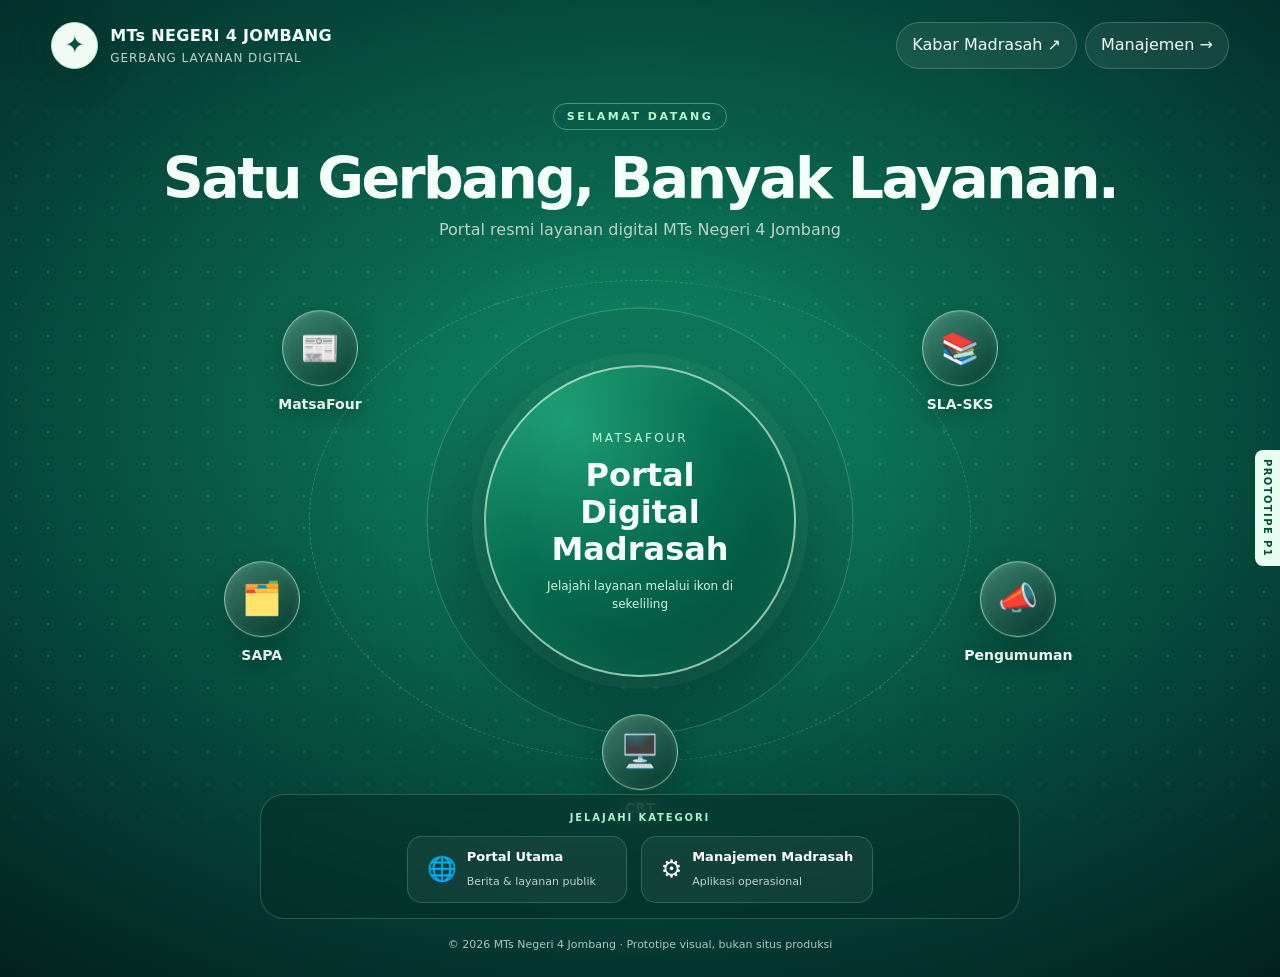
==== prototypes/p1/index.html @ c4fa2efd "feat(p1): add responsive interactive portal visual prototype" ====
<!doctype html>
<html lang="id">
<head>
  <meta charset="utf-8">
  <meta name="viewport" content="width=device-width,initial-scale=1">
  <meta name="theme-color" content="#064e3b">
  <meta name="description" content="Prototipe visual Portal Digital Terpadu MTsN 4 Jombang.">
  <title>Portal Digital MTsN 4 Jombang — Prototipe P1</title>
  <style>
    :root{color-scheme:dark;--deep:#042f27;--green:#075d48;--emerald:#10b981;--mint:#a7f3d0;--text:#f4fff9;--muted:#bdd4cc;--line:rgba(255,255,255,.18);--glass:rgba(5,47,39,.54)}
    *{box-sizing:border-box}
    html{scroll-behavior:smooth}
    body{margin:0;min-height:100svh;font:500 16px/1.55 system-ui,-apple-system,"Segoe UI",sans-serif;color:var(--text);background:radial-gradient(ellipse 85% 75% at 50% 42%,#128563 0%,#0a634c 33%,#043d34 68%,#031e1c 100%);overflow-x:hidden}
    body:before{content:"";position:fixed;inset:0;pointer-events:none;opacity:.19;background-image:radial-gradient(#d0f8e2 1px,transparent 1px);background-size:32px 32px;mask-image:linear-gradient(180deg,transparent,#000 30%,#000 75%,transparent)}
    a{color:inherit;text-decoration:none}button{font:inherit}
    .shell{position:relative;max-width:1280px;min-height:100svh;margin:auto;padding:22px clamp(18px,4vw,60px) 24px;display:flex;flex-direction:column}
    .header{display:flex;gap:18px;align-items:center;justify-content:space-between}
    .brand{display:flex;align-items:center;gap:12px;min-width:0}
    .emblem{width:47px;height:47px;display:grid;place-items:center;border:1px solid #b6e6cd;border-radius:50%;background:#effbf3;color:#08533f;font-size:24px;box-shadow:0 8px 35px #001e1940}
    .brand b{font-weight:800;letter-spacing:.02em}.brand small{display:block;font-size:12px;color:var(--muted);font-weight:500;letter-spacing:.08em;text-transform:uppercase}
    .top-links{display:flex;align-items:center;gap:8px}
    .top-links button,.top-links a,.back{border:1px solid var(--line);background:rgba(255,255,255,.07);border-radius:999px;padding:10px 15px;color:var(--text);cursor:pointer}
    .top-links button:hover,.top-links a:hover,.back:hover{background:rgba(255,255,255,.17)}
    .intro{text-align:center;padding-top:34px}
    .eyebrow{display:inline-block;color:#baf8d7;border:1px solid #7ffac46b;border-radius:999px;padding:4px 13px;font-size:11px;letter-spacing:.23em;text-transform:uppercase;font-weight:800}
    h1{font-size:clamp(29px,4.5vw,57px);line-height:1.09;letter-spacing:-.045em;margin:17px 0 9px}
    .intro p{color:var(--muted);font-size:clamp(13px,1.5vw,16px);margin:0}
    .view[hidden]{display:none!important}
    .stage{position:relative;width:min(100%,970px);height:clamp(430px,49vw,545px);margin:6px auto 0;isolation:isolate}
    .stage:before,.stage:after{content:"";position:absolute;left:50%;top:50%;transform:translate(-50%,-50%);border-radius:50%;pointer-events:none}
    .stage:before{width:min(85vw,660px);height:min(85vw,480px);border:1px dashed rgba(208,255,228,.22)}
    .stage:after{width:min(58vw,425px);height:min(58vw,425px);border:1px solid rgba(216,255,231,.24);box-shadow:0 0 130px 30px rgba(28,211,144,.11)}
    .hub{position:absolute;z-index:2;left:50%;top:50%;transform:translate(-50%,-50%);width:clamp(210px,28vw,312px);aspect-ratio:1;border-radius:50%;display:flex;flex-direction:column;align-items:center;justify-content:center;text-align:center;background:radial-gradient(circle at 27% 18%,#1d9d74 0%,#06694e 48%,#024536 95%);border:2px solid rgba(212,255,230,.65);box-shadow:0 0 0 12px rgba(182,255,219,.05),0 30px 100px #001f1e8a,inset 0 0 48px #49f4aa26}
    .hub .tiny{font-size:12px;letter-spacing:.2em;text-transform:uppercase;color:#c1f9db}.hub strong{max-width:220px;font-size:clamp(22px,2.5vw,33px);line-height:1.16;margin:9px 0}.hub small{font-size:12px;color:#cff7e3;max-width:205px}
    .node{position:absolute;z-index:3;display:flex;flex-direction:column;align-items:center;justify-content:center;gap:8px;min-width:112px;transform:translate(-50%,-50%);text-align:center;border-radius:24px;padding:8px 12px;transition:transform .2s,filter .2s}
    .node .bubble{display:grid;place-items:center;width:76px;height:76px;border-radius:50%;border:1px solid rgba(205,255,224,.67);background:linear-gradient(145deg,rgba(244,255,245,.23),rgba(3,47,37,.72));box-shadow:0 12px 30px #001c164a,inset 0 1px 8px #eaffef21;backdrop-filter:blur(12px);font-size:32px}
    .node .name{font-weight:800;font-size:14px;text-shadow:0 2px 16px #002e2580}
    .node:hover,.node:focus-visible{transform:translate(-50%,-55%) scale(1.08);filter:drop-shadow(0 0 20px #7cfabb87);outline:none}
    .node:focus-visible .bubble{outline:3px solid #d4ffe7;outline-offset:4px}
    .node .tip{position:absolute;top:100%;color:var(--deep);font-size:12px;font-weight:600;background:#e5fff0;padding:6px 10px;border-radius:8px;white-space:nowrap;opacity:0;pointer-events:none;transition:opacity .2s}
    .node:hover .tip,.node:focus-visible .tip{opacity:1}
    .p1{left:17%;top:21%}.p2{left:83%;top:21%}.p3{left:11%;top:67%}.p4{left:89%;top:67%}
    .p5{left:50%;top:95%}
    .management .p1{left:19%;top:16%}.management .p2{left:81%;top:16%}.management .p3{left:8%;top:51%}.management .p4{left:92%;top:51%}.management .p5{left:27%;top:89%}.management .p6{left:73%;top:89%}
    .management .node .bubble{width:69px;height:69px;font-size:29px}
    .section-nav{margin:auto auto 0;border:1px solid var(--line);border-radius:24px;padding:15px 18px;background:var(--glass);backdrop-filter:blur(14px);width:min(100%,760px)}
    .nav-caption{display:block;font-size:10px;font-weight:800;color:var(--mint);letter-spacing:.19em;text-align:center;text-transform:uppercase;margin-bottom:11px}
    .nav-actions{display:flex;align-items:center;justify-content:center;gap:14px;flex-wrap:wrap}
    .nav-card{display:flex;gap:10px;align-items:center;text-align:left;border:1px solid #a5ecca36;border-radius:15px;padding:10px 19px;background:#ffffff0e;color:#fff;cursor:pointer;min-width:220px}
    .nav-card:hover,.nav-card:focus-visible{background:#b4ffda2c;outline:2px solid #a7f3d0;outline-offset:2px}
    .nav-card .nav-ico{font-size:24px}.nav-card b{font-size:13px;display:block}.nav-card small{font-size:11px;color:var(--muted)}
    .footer{text-align:center;font-size:11px;color:#a7cabe;padding-top:17px}
    .prototype{position:fixed;z-index:10;top:50%;right:0;writing-mode:vertical-rl;background:#e6fff0;color:#064e3b;padding:9px 5px;border-radius:8px 0 0 8px;font-size:10px;font-weight:900;letter-spacing:.14em}
    @media(max-width:730px){
      .shell{padding:17px 15px 20px}
      .brand b{font-size:13px}.brand small{font-size:9px}.emblem{width:39px;height:39px;font-size:20px}
      .top-links a{display:none}.top-links button{padding:8px 12px;font-size:12px}
      .intro{padding-top:29px}.intro h1{font-size:32px}
      .stage,.management .stage{height:auto;min-height:0;display:grid;grid-template-columns:repeat(2,minmax(0,1fr));gap:14px;margin:30px auto 28px;padding:0 6px}
      .stage:before,.stage:after{display:none}
      .hub{position:relative;grid-column:1/-1;left:auto;top:auto;transform:none;margin:0 auto 11px;width:204px;height:204px}
      .hub strong{font-size:23px}
      .node,.management .node{position:relative;left:auto!important;top:auto!important;transform:none!important;min-width:0;width:100%;padding:14px 5px;border:1px solid var(--line);background:#ffffff12;border-radius:19px;gap:6px}
      .node:hover,.node:focus-visible{filter:drop-shadow(0 0 10px #7cfabb87)}
      .node .bubble,.management .node .bubble{width:63px;height:63px;font-size:26px}
      .node .name{font-size:13px}.node .tip{display:none}
      .section-nav{margin-top:auto}
      .nav-actions{gap:10px}.nav-card{min-width:0;width:100%;justify-content:center}
      .prototype{font-size:8px}
    }
    @media(prefers-reduced-motion:reduce){html{scroll-behavior:auto}*,*:before,*:after{transition:none!important;animation:none!important}}
  </style>
</head>
<body>
  <span class="prototype" aria-label="Prototipe desain">PROTOTIPE P1</span>
  <div class="shell">
    <header class="header">
      <div class="brand">
        <div class="emblem" aria-hidden="true">✦</div>
        <div><b>MTs NEGERI 4 JOMBANG</b><small>Gerbang Layanan Digital</small></div>
      </div>
      <div class="top-links">
        <a href="https://matsafour.mtsn4jombang.sch.id/" target="_blank" rel="noopener noreferrer">Kabar Madrasah ↗</a>
        <button type="button" id="view-switch" aria-label="Ganti tampilan portal">Manajemen →</button>
      </div>
    </header>

    <main>
      <section class="view public" id="public-view" aria-labelledby="public-title">
        <div class="intro"><span class="eyebrow">Selamat datang</span><h1 id="public-title">Satu Gerbang, Banyak Layanan.</h1><p>Portal resmi layanan digital MTs Negeri 4 Jombang</p></div>
        <div class="stage">
          <div class="hub"><span class="tiny">MatsaFour</span><strong>Portal Digital Madrasah</strong><small>Jelajahi layanan melalui ikon di sekeliling</small></div>
          <a class="node p1" href="https://matsafour.mtsn4jombang.sch.id/" target="_blank" rel="noopener noreferrer"><span class="bubble" aria-hidden="true">📰</span><span class="name">MatsaFour</span><span class="tip">Berita &amp; kabar madrasah</span></a>
          <a class="node p2" href="https://sla-sks.mtsn4jombang.sch.id/" target="_blank" rel="noopener noreferrer"><span class="bubble" aria-hidden="true">📚</span><span class="name">SLA-SKS</span><span class="tip">Pembelajaran mandiri</span></a>
          <a class="node p3" href="https://sapa.mtsn4jombang.sch.id/" target="_blank" rel="noopener noreferrer"><span class="bubble" aria-hidden="true">🗂️</span><span class="name">SAPA</span><span class="tip">Layanan PTSP</span></a>
          <a class="node p4" href="https://pengumuman.mtsn4jombang.sch.id/" target="_blank" rel="noopener noreferrer"><span class="bubble" aria-hidden="true">📣</span><span class="name">Pengumuman</span><span class="tip">Pengumuman madrasah</span></a>
          <a class="node p5" href="https://cbt.mtsn4jombang.sch.id/" target="_blank" rel="noopener noreferrer"><span class="bubble" aria-hidden="true">🖥️</span><span class="name">CBT</span><span class="tip">Ujian berbasis komputer (posisi sementara)</span></a>
        </div>
      </section>

      <section class="view management" id="management-view" aria-labelledby="management-title" hidden>
        <div class="intro"><span class="eyebrow">Layanan internal</span><h1 id="management-title">Manajemen Madrasah.</h1><p>Akses cepat aplikasi untuk pengelola, guru, dan tenaga kependidikan</p></div>
        <div class="stage">
          <div class="hub"><span class="tiny">MatsaFour</span><strong>Layanan Manajemen</strong><small>Pilih aplikasi yang dibutuhkan</small></div>
          <a class="node p1" href="https://sisfour.mtsn4jombang.sch.id/" target="_blank" rel="noopener noreferrer"><span class="bubble" aria-hidden="true">🏫</span><span class="name">SisFour</span><span class="tip">SIM Madrasah</span></a>
          <a class="node p2" href="https://proguru.mtsn4jombang.sch.id/" target="_blank" rel="noopener noreferrer"><span class="bubble" aria-hidden="true">👩‍🏫</span><span class="name">ProGuru</span><span class="tip">Pengembangan profesional</span></a>
          <a class="node p3" href="https://sarpras.mtsn4jombang.sch.id/" target="_blank" rel="noopener noreferrer"><span class="bubble" aria-hidden="true">🔧</span><span class="name">Sarpras</span><span class="tip">Sarana prasarana</span></a>
          <a class="node p4" href="https://kantin.mtsn4jombang.sch.id/" target="_blank" rel="noopener noreferrer"><span class="bubble" aria-hidden="true">🛒</span><span class="name">Kantin</span><span class="tip">Pengelolaan kantin</span></a>
          <a class="node p5" href="https://rdm.mtsn4jombang.sch.id/" target="_blank" rel="noopener noreferrer"><span class="bubble" aria-hidden="true">📊</span><span class="name">RDM</span><span class="tip">Rapor digital</span></a>
          <a class="node p6" href="https://kmp-rdm.mtsn4jombang.sch.id/" target="_blank" rel="noopener noreferrer"><span class="bubble" aria-hidden="true">🖨️</span><span class="name">KMP-RDM</span><span class="tip">Cetak ulang rapor</span></a>
        </div>
      </section>
    </main>

    <nav class="section-nav" aria-label="Navigasi kategori layanan">
      <span class="nav-caption">Jelajahi kategori</span>
      <div class="nav-actions">
        <button class="nav-card" type="button" id="public-btn"><span class="nav-ico" aria-hidden="true">🌐</span><span><b>Portal Utama</b><small>Berita &amp; layanan publik</small></span></button>
        <button class="nav-card" type="button" id="management-btn"><span class="nav-ico" aria-hidden="true">⚙️</span><span><b>Manajemen Madrasah</b><small>Aplikasi operasional</small></span></button>
      </div>
    </nav>
    <footer class="footer">© 2026 MTs Negeri 4 Jombang · Prototipe visual, bukan situs produksi</footer>
  </div>
  <script>
    (function(){
      const pub=document.getElementById('public-view'),man=document.getElementById('management-view'),switcher=document.getElementById('view-switch');
      function activate(view){
        const isMan=view==='manajemen';
        pub.hidden=isMan;man.hidden=!isMan;
        switcher.textContent=isMan?'← Portal Utama':'Manajemen →';
        document.title=(isMan?'Manajemen Madrasah':'Portal Digital')+' — MTsN 4 Jombang | P1';
        history.replaceState(null,'',isMan?'#manajemen':'#utama');
        document.querySelector('main h1:not([hidden])');
        window.scrollTo({top:0,behavior:matchMedia('(prefers-reduced-motion: reduce)').matches?'instant':'smooth'});
      }
      document.getElementById('public-btn').addEventListener('click',()=>activate('utama'));
      document.getElementById('management-btn').addEventListener('click',()=>activate('manajemen'));
      switcher.addEventListener('click',()=>activate(man.hidden?'manajemen':'utama'));
      window.addEventListener('hashchange',()=>{const requested=location.hash==='#manajemen'?'manajemen':'utama';pub.hidden=requested==='manajemen';man.hidden=requested!=='manajemen';switcher.textContent=requested==='manajemen'?'← Portal Utama':'Manajemen →'});
      if(location.hash==='#manajemen')activate('manajemen');
    })();
  </script>
</body>
</html>
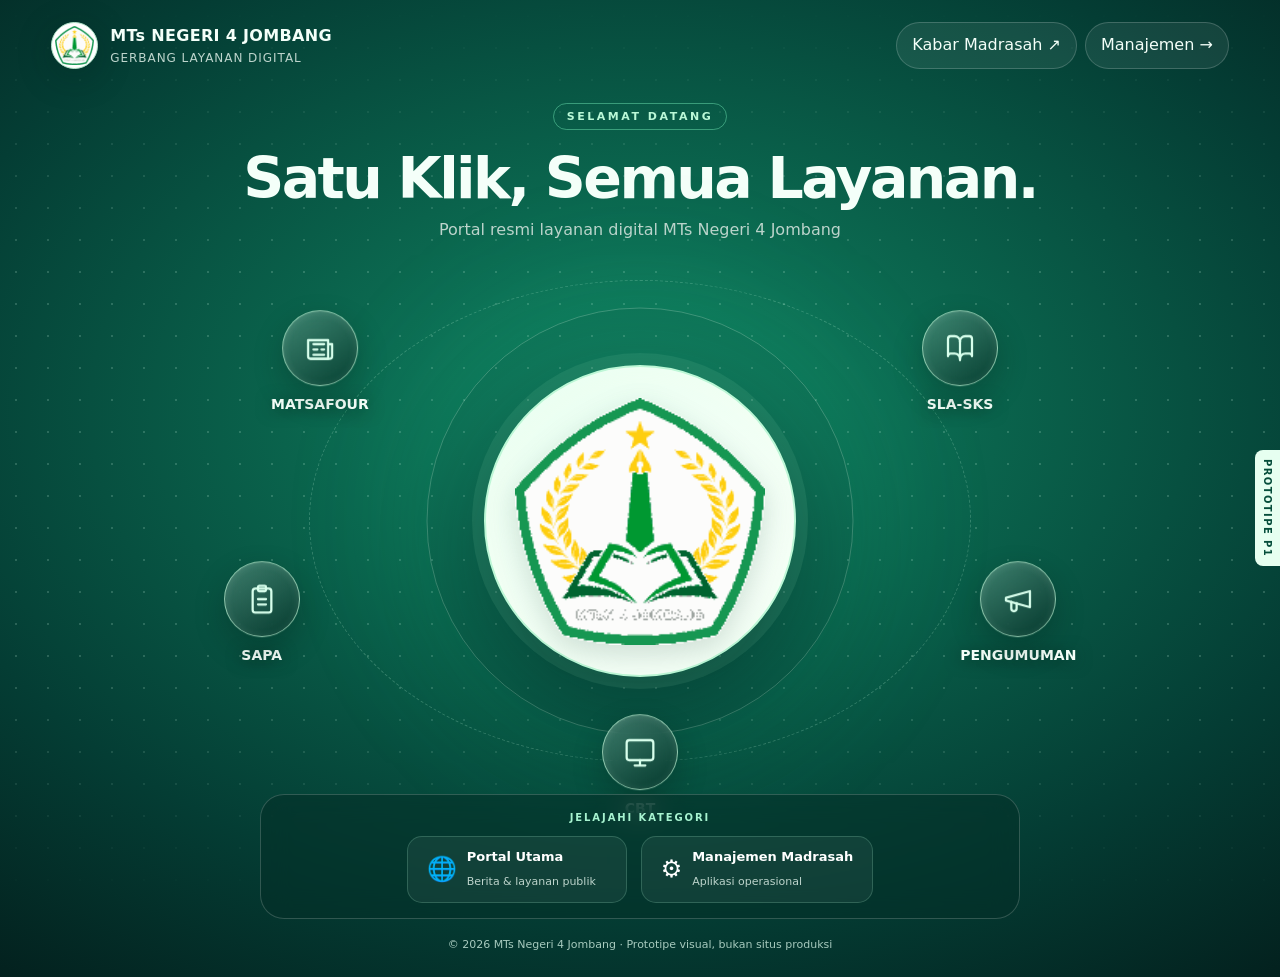
==== commit 038bc2d7: "feat(p1): use official logo, concise headline and consistent outline icons" ====
--- a/prototypes/p1/index.html
+++ b/prototypes/p1/index.html
@@ -69,6 +69,14 @@
       .prototype{font-size:8px}
     }
     @media(prefers-reduced-motion:reduce){html{scroll-behavior:auto}*,*:before,*:after{transition:none!important;animation:none!important}}
+
+    /* Revisi P1: logo resmi di pusat dan satu gaya ikon outline. */
+    .emblem{background:#fff;padding:3px;overflow:hidden}.emblem img{display:block;width:100%;height:100%;object-fit:contain}
+    .logo-hub{background:radial-gradient(circle at 38% 32%,#e8fff1 0%,#f8fff9 72%);border:2px solid #bdf7d6;box-shadow:0 0 0 12px #b6ffce15,0 30px 100px #001f1e75,inset 0 0 55px #d5ffdb33}
+    .logo-hub img{width:81%;height:81%;object-fit:contain;filter:drop-shadow(0 10px 14px #003a2829)}
+    .node .bubble svg{width:32px;height:32px;display:block;color:#d8ffec;stroke:currentColor}
+    .management .node .bubble svg{width:30px;height:30px}
+    @media(max-width:730px){.logo-hub img{width:82%;height:82%}.node .bubble svg,.management .node .bubble svg{width:27px;height:27px}}
   </style>
 </head>
 <body>
@@ -76,7 +84,7 @@
   <div class="shell">
     <header class="header">
       <div class="brand">
-        <div class="emblem" aria-hidden="true">✦</div>
+        <div class="emblem" aria-hidden="true"><img src="assets/logo-mtsn4.svg" alt="" width="39" height="39"></div>
         <div><b>MTs NEGERI 4 JOMBANG</b><small>Gerbang Layanan Digital</small></div>
       </div>
       <div class="top-links">
@@ -87,27 +95,27 @@
 
     <main>
       <section class="view public" id="public-view" aria-labelledby="public-title">
-        <div class="intro"><span class="eyebrow">Selamat datang</span><h1 id="public-title">Satu Gerbang, Banyak Layanan.</h1><p>Portal resmi layanan digital MTs Negeri 4 Jombang</p></div>
+        <div class="intro"><span class="eyebrow">Selamat datang</span><h1 id="public-title">Satu Klik, Semua Layanan.</h1><p>Portal resmi layanan digital MTs Negeri 4 Jombang</p></div>
         <div class="stage">
-          <div class="hub"><span class="tiny">MatsaFour</span><strong>Portal Digital Madrasah</strong><small>Jelajahi layanan melalui ikon di sekeliling</small></div>
-          <a class="node p1" href="https://matsafour.mtsn4jombang.sch.id/" target="_blank" rel="noopener noreferrer"><span class="bubble" aria-hidden="true">📰</span><span class="name">MatsaFour</span><span class="tip">Berita &amp; kabar madrasah</span></a>
-          <a class="node p2" href="https://sla-sks.mtsn4jombang.sch.id/" target="_blank" rel="noopener noreferrer"><span class="bubble" aria-hidden="true">📚</span><span class="name">SLA-SKS</span><span class="tip">Pembelajaran mandiri</span></a>
-          <a class="node p3" href="https://sapa.mtsn4jombang.sch.id/" target="_blank" rel="noopener noreferrer"><span class="bubble" aria-hidden="true">🗂️</span><span class="name">SAPA</span><span class="tip">Layanan PTSP</span></a>
-          <a class="node p4" href="https://pengumuman.mtsn4jombang.sch.id/" target="_blank" rel="noopener noreferrer"><span class="bubble" aria-hidden="true">📣</span><span class="name">Pengumuman</span><span class="tip">Pengumuman madrasah</span></a>
-          <a class="node p5" href="https://cbt.mtsn4jombang.sch.id/" target="_blank" rel="noopener noreferrer"><span class="bubble" aria-hidden="true">🖥️</span><span class="name">CBT</span><span class="tip">Ujian berbasis komputer (posisi sementara)</span></a>
+          <div class="hub logo-hub"><img src="assets/logo-mtsn4.svg" alt="Logo resmi MTs Negeri 4 Jombang" width="250" height="249"></div>
+          <a class="node p1" href="https://matsafour.mtsn4jombang.sch.id/" target="_blank" rel="noopener noreferrer"><span class="bubble" aria-hidden="true"><svg viewBox="0 0 24 24" fill="none" stroke="currentColor" stroke-width="1.7" stroke-linecap="round" stroke-linejoin="round" aria-hidden="true"><path d="M4 6h14v14H5a2 2 0 0 1-2-2V6h1z"/><path d="M18 9h3v9a2 2 0 0 1-2 2H5"/><path d="M7 9h8M7 13h3M13 13h2M7 17h8"/></svg></span><span class="name">MATSAFOUR</span><span class="tip">Berita &amp; kabar madrasah</span></a>
+          <a class="node p2" href="https://sla-sks.mtsn4jombang.sch.id/" target="_blank" rel="noopener noreferrer"><span class="bubble" aria-hidden="true"><svg viewBox="0 0 24 24" fill="none" stroke="currentColor" stroke-width="1.7" stroke-linecap="round" stroke-linejoin="round" aria-hidden="true"><path d="M12 7v14"/><path d="M3 18V5a2 2 0 0 1 2-2h3a4 4 0 0 1 4 4 4 4 0 0 1 4-4h3a2 2 0 0 1 2 2v13a2 2 0 0 0-2-2h-3a4 4 0 0 0-4 4 4 4 0 0 0-4-4H5a2 2 0 0 0-2 2z"/></svg></span><span class="name">SLA-SKS</span><span class="tip">Pembelajaran mandiri</span></a>
+          <a class="node p3" href="https://sapa.mtsn4jombang.sch.id/" target="_blank" rel="noopener noreferrer"><span class="bubble" aria-hidden="true"><svg viewBox="0 0 24 24" fill="none" stroke="currentColor" stroke-width="1.7" stroke-linecap="round" stroke-linejoin="round" aria-hidden="true"><rect x="5" y="4" width="14" height="18" rx="2"/><rect x="9" y="2" width="6" height="4" rx="1"/><path d="M9 12h6M9 16h6"/></svg></span><span class="name">SAPA</span><span class="tip">Layanan PTSP</span></a>
+          <a class="node p4" href="https://pengumuman.mtsn4jombang.sch.id/" target="_blank" rel="noopener noreferrer"><span class="bubble" aria-hidden="true"><svg viewBox="0 0 24 24" fill="none" stroke="currentColor" stroke-width="1.7" stroke-linecap="round" stroke-linejoin="round" aria-hidden="true"><path d="m3 11 18-5v12L3 13z"/><path d="M7 14v5a2 2 0 0 0 4 0v-4"/></svg></span><span class="name">PENGUMUMAN</span><span class="tip">Pengumuman madrasah</span></a>
+          <a class="node p5" href="https://cbt.mtsn4jombang.sch.id/" target="_blank" rel="noopener noreferrer"><span class="bubble" aria-hidden="true"><svg viewBox="0 0 24 24" fill="none" stroke="currentColor" stroke-width="1.7" stroke-linecap="round" stroke-linejoin="round" aria-hidden="true"><rect x="2" y="3" width="20" height="15" rx="2"/><path d="M8 22h8M12 18v4"/></svg></span><span class="name">CBT</span><span class="tip">Ujian berbasis komputer (posisi sementara)</span></a>
         </div>
       </section>
 
       <section class="view management" id="management-view" aria-labelledby="management-title" hidden>
         <div class="intro"><span class="eyebrow">Layanan internal</span><h1 id="management-title">Manajemen Madrasah.</h1><p>Akses cepat aplikasi untuk pengelola, guru, dan tenaga kependidikan</p></div>
         <div class="stage">
-          <div class="hub"><span class="tiny">MatsaFour</span><strong>Layanan Manajemen</strong><small>Pilih aplikasi yang dibutuhkan</small></div>
-          <a class="node p1" href="https://sisfour.mtsn4jombang.sch.id/" target="_blank" rel="noopener noreferrer"><span class="bubble" aria-hidden="true">🏫</span><span class="name">SisFour</span><span class="tip">SIM Madrasah</span></a>
-          <a class="node p2" href="https://proguru.mtsn4jombang.sch.id/" target="_blank" rel="noopener noreferrer"><span class="bubble" aria-hidden="true">👩‍🏫</span><span class="name">ProGuru</span><span class="tip">Pengembangan profesional</span></a>
-          <a class="node p3" href="https://sarpras.mtsn4jombang.sch.id/" target="_blank" rel="noopener noreferrer"><span class="bubble" aria-hidden="true">🔧</span><span class="name">Sarpras</span><span class="tip">Sarana prasarana</span></a>
-          <a class="node p4" href="https://kantin.mtsn4jombang.sch.id/" target="_blank" rel="noopener noreferrer"><span class="bubble" aria-hidden="true">🛒</span><span class="name">Kantin</span><span class="tip">Pengelolaan kantin</span></a>
-          <a class="node p5" href="https://rdm.mtsn4jombang.sch.id/" target="_blank" rel="noopener noreferrer"><span class="bubble" aria-hidden="true">📊</span><span class="name">RDM</span><span class="tip">Rapor digital</span></a>
-          <a class="node p6" href="https://kmp-rdm.mtsn4jombang.sch.id/" target="_blank" rel="noopener noreferrer"><span class="bubble" aria-hidden="true">🖨️</span><span class="name">KMP-RDM</span><span class="tip">Cetak ulang rapor</span></a>
+          <div class="hub logo-hub"><img src="assets/logo-mtsn4.svg" alt="Logo resmi MTs Negeri 4 Jombang" width="250" height="249"></div>
+          <a class="node p1" href="https://sisfour.mtsn4jombang.sch.id/" target="_blank" rel="noopener noreferrer"><span class="bubble" aria-hidden="true"><svg viewBox="0 0 24 24" fill="none" stroke="currentColor" stroke-width="1.7" stroke-linecap="round" stroke-linejoin="round" aria-hidden="true"><path d="m3 10 9-7 9 7v11H3zM9 21v-7h6v7M7 11h.01M17 11h.01"/></svg></span><span class="name">SisFour</span><span class="tip">SIM Madrasah</span></a>
+          <a class="node p2" href="https://proguru.mtsn4jombang.sch.id/" target="_blank" rel="noopener noreferrer"><span class="bubble" aria-hidden="true"><svg viewBox="0 0 24 24" fill="none" stroke="currentColor" stroke-width="1.7" stroke-linecap="round" stroke-linejoin="round" aria-hidden="true"><path d="m2 10 10-5 10 5-10 5zM6 12v5c3.8 2.5 8.2 2.5 12 0v-5M22 10v7"/></svg></span><span class="name">ProGuru</span><span class="tip">Pengembangan profesional</span></a>
+          <a class="node p3" href="https://sarpras.mtsn4jombang.sch.id/" target="_blank" rel="noopener noreferrer"><span class="bubble" aria-hidden="true"><svg viewBox="0 0 24 24" fill="none" stroke="currentColor" stroke-width="1.7" stroke-linecap="round" stroke-linejoin="round" aria-hidden="true"><path d="M14.5 7.5a5 5 0 0 0-6.9 6.9l-5.1 5.1a2 2 0 0 0 2.8 2.8l5.1-5.1a5 5 0 0 0 6.9-6.9l-4 4-3-3z"/></svg></span><span class="name">Sarpras</span><span class="tip">Sarana prasarana</span></a>
+          <a class="node p4" href="https://kantin.mtsn4jombang.sch.id/" target="_blank" rel="noopener noreferrer"><span class="bubble" aria-hidden="true"><svg viewBox="0 0 24 24" fill="none" stroke="currentColor" stroke-width="1.7" stroke-linecap="round" stroke-linejoin="round" aria-hidden="true"><path d="m5 11 3-7M19 11l-3-7M3 11h18l-2 10H5zM9 15v3M15 15v3"/></svg></span><span class="name">Kantin</span><span class="tip">Pengelolaan kantin</span></a>
+          <a class="node p5" href="https://rdm.mtsn4jombang.sch.id/" target="_blank" rel="noopener noreferrer"><span class="bubble" aria-hidden="true"><svg viewBox="0 0 24 24" fill="none" stroke="currentColor" stroke-width="1.7" stroke-linecap="round" stroke-linejoin="round" aria-hidden="true"><path d="M3 3v18h18M7 17v-5h3v5M13 17V8h3v9M19 17V5h2v12"/></svg></span><span class="name">RDM</span><span class="tip">Rapor digital</span></a>
+          <a class="node p6" href="https://kmp-rdm.mtsn4jombang.sch.id/" target="_blank" rel="noopener noreferrer"><span class="bubble" aria-hidden="true"><svg viewBox="0 0 24 24" fill="none" stroke="currentColor" stroke-width="1.7" stroke-linecap="round" stroke-linejoin="round" aria-hidden="true"><path d="M6 9V3h12v6M6 18H4a2 2 0 0 1-2-2v-5a2 2 0 0 1 2-2h16a2 2 0 0 1 2 2v5a2 2 0 0 1-2 2h-2"/><path d="M6 14h12v8H6zM17 12h.01"/></svg></span><span class="name">KMP-RDM</span><span class="tip">Cetak ulang rapor</span></a>
         </div>
       </section>
     </main>
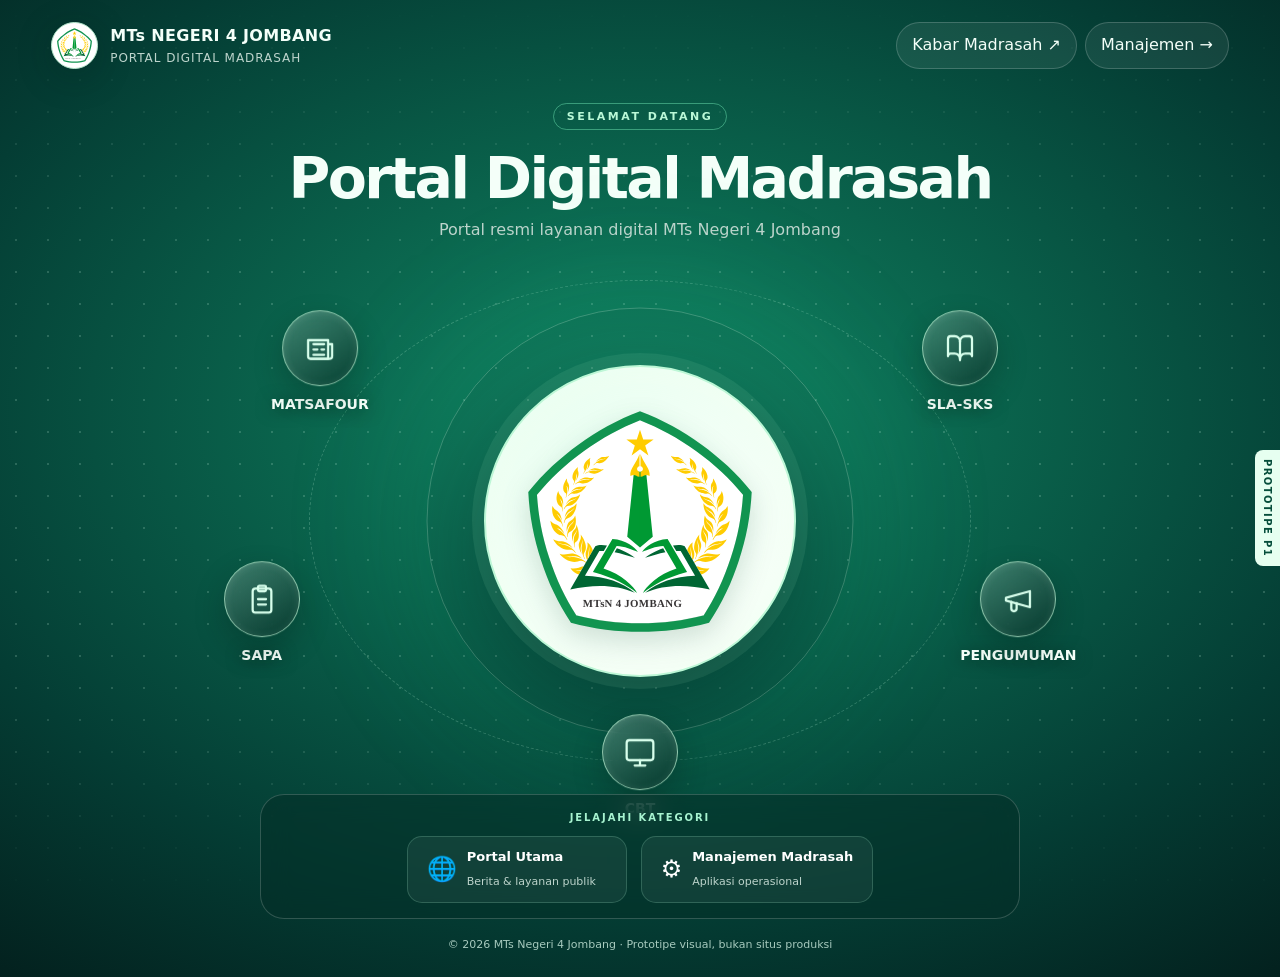
==== commit 1f25ec98: "fix(p1): use original SVG logo and consistent Portal Digital Madrasah title" ====
--- a/prototypes/p1/index.html
+++ b/prototypes/p1/index.html
@@ -84,8 +84,8 @@
   <div class="shell">
     <header class="header">
       <div class="brand">
-        <div class="emblem" aria-hidden="true"><img src="assets/logo-mtsn4.svg" alt="" width="39" height="39"></div>
-        <div><b>MTs NEGERI 4 JOMBANG</b><small>Gerbang Layanan Digital</small></div>
+        <div class="emblem" aria-hidden="true"><img src="assets/LogoFlat.svg" alt="" width="39" height="39"></div>
+        <div><b>MTs NEGERI 4 JOMBANG</b><small>Portal Digital Madrasah</small></div>
       </div>
       <div class="top-links">
         <a href="https://matsafour.mtsn4jombang.sch.id/" target="_blank" rel="noopener noreferrer">Kabar Madrasah ↗</a>
@@ -95,9 +95,9 @@
 
     <main>
       <section class="view public" id="public-view" aria-labelledby="public-title">
-        <div class="intro"><span class="eyebrow">Selamat datang</span><h1 id="public-title">Satu Klik, Semua Layanan.</h1><p>Portal resmi layanan digital MTs Negeri 4 Jombang</p></div>
+        <div class="intro"><span class="eyebrow">Selamat datang</span><h1 id="public-title">Portal Digital Madrasah</h1><p>Portal resmi layanan digital MTs Negeri 4 Jombang</p></div>
         <div class="stage">
-          <div class="hub logo-hub"><img src="assets/logo-mtsn4.svg" alt="Logo resmi MTs Negeri 4 Jombang" width="250" height="249"></div>
+          <div class="hub logo-hub"><img src="assets/LogoFlat.svg" alt="Logo resmi MTs Negeri 4 Jombang" width="250" height="249"></div>
           <a class="node p1" href="https://matsafour.mtsn4jombang.sch.id/" target="_blank" rel="noopener noreferrer"><span class="bubble" aria-hidden="true"><svg viewBox="0 0 24 24" fill="none" stroke="currentColor" stroke-width="1.7" stroke-linecap="round" stroke-linejoin="round" aria-hidden="true"><path d="M4 6h14v14H5a2 2 0 0 1-2-2V6h1z"/><path d="M18 9h3v9a2 2 0 0 1-2 2H5"/><path d="M7 9h8M7 13h3M13 13h2M7 17h8"/></svg></span><span class="name">MATSAFOUR</span><span class="tip">Berita &amp; kabar madrasah</span></a>
           <a class="node p2" href="https://sla-sks.mtsn4jombang.sch.id/" target="_blank" rel="noopener noreferrer"><span class="bubble" aria-hidden="true"><svg viewBox="0 0 24 24" fill="none" stroke="currentColor" stroke-width="1.7" stroke-linecap="round" stroke-linejoin="round" aria-hidden="true"><path d="M12 7v14"/><path d="M3 18V5a2 2 0 0 1 2-2h3a4 4 0 0 1 4 4 4 4 0 0 1 4-4h3a2 2 0 0 1 2 2v13a2 2 0 0 0-2-2h-3a4 4 0 0 0-4 4 4 4 0 0 0-4-4H5a2 2 0 0 0-2 2z"/></svg></span><span class="name">SLA-SKS</span><span class="tip">Pembelajaran mandiri</span></a>
           <a class="node p3" href="https://sapa.mtsn4jombang.sch.id/" target="_blank" rel="noopener noreferrer"><span class="bubble" aria-hidden="true"><svg viewBox="0 0 24 24" fill="none" stroke="currentColor" stroke-width="1.7" stroke-linecap="round" stroke-linejoin="round" aria-hidden="true"><rect x="5" y="4" width="14" height="18" rx="2"/><rect x="9" y="2" width="6" height="4" rx="1"/><path d="M9 12h6M9 16h6"/></svg></span><span class="name">SAPA</span><span class="tip">Layanan PTSP</span></a>
@@ -109,7 +109,7 @@
       <section class="view management" id="management-view" aria-labelledby="management-title" hidden>
         <div class="intro"><span class="eyebrow">Layanan internal</span><h1 id="management-title">Manajemen Madrasah.</h1><p>Akses cepat aplikasi untuk pengelola, guru, dan tenaga kependidikan</p></div>
         <div class="stage">
-          <div class="hub logo-hub"><img src="assets/logo-mtsn4.svg" alt="Logo resmi MTs Negeri 4 Jombang" width="250" height="249"></div>
+          <div class="hub logo-hub"><img src="assets/LogoFlat.svg" alt="Logo resmi MTs Negeri 4 Jombang" width="250" height="249"></div>
           <a class="node p1" href="https://sisfour.mtsn4jombang.sch.id/" target="_blank" rel="noopener noreferrer"><span class="bubble" aria-hidden="true"><svg viewBox="0 0 24 24" fill="none" stroke="currentColor" stroke-width="1.7" stroke-linecap="round" stroke-linejoin="round" aria-hidden="true"><path d="m3 10 9-7 9 7v11H3zM9 21v-7h6v7M7 11h.01M17 11h.01"/></svg></span><span class="name">SisFour</span><span class="tip">SIM Madrasah</span></a>
           <a class="node p2" href="https://proguru.mtsn4jombang.sch.id/" target="_blank" rel="noopener noreferrer"><span class="bubble" aria-hidden="true"><svg viewBox="0 0 24 24" fill="none" stroke="currentColor" stroke-width="1.7" stroke-linecap="round" stroke-linejoin="round" aria-hidden="true"><path d="m2 10 10-5 10 5-10 5zM6 12v5c3.8 2.5 8.2 2.5 12 0v-5M22 10v7"/></svg></span><span class="name">ProGuru</span><span class="tip">Pengembangan profesional</span></a>
           <a class="node p3" href="https://sarpras.mtsn4jombang.sch.id/" target="_blank" rel="noopener noreferrer"><span class="bubble" aria-hidden="true"><svg viewBox="0 0 24 24" fill="none" stroke="currentColor" stroke-width="1.7" stroke-linecap="round" stroke-linejoin="round" aria-hidden="true"><path d="M14.5 7.5a5 5 0 0 0-6.9 6.9l-5.1 5.1a2 2 0 0 0 2.8 2.8l5.1-5.1a5 5 0 0 0 6.9-6.9l-4 4-3-3z"/></svg></span><span class="name">Sarpras</span><span class="tip">Sarana prasarana</span></a>
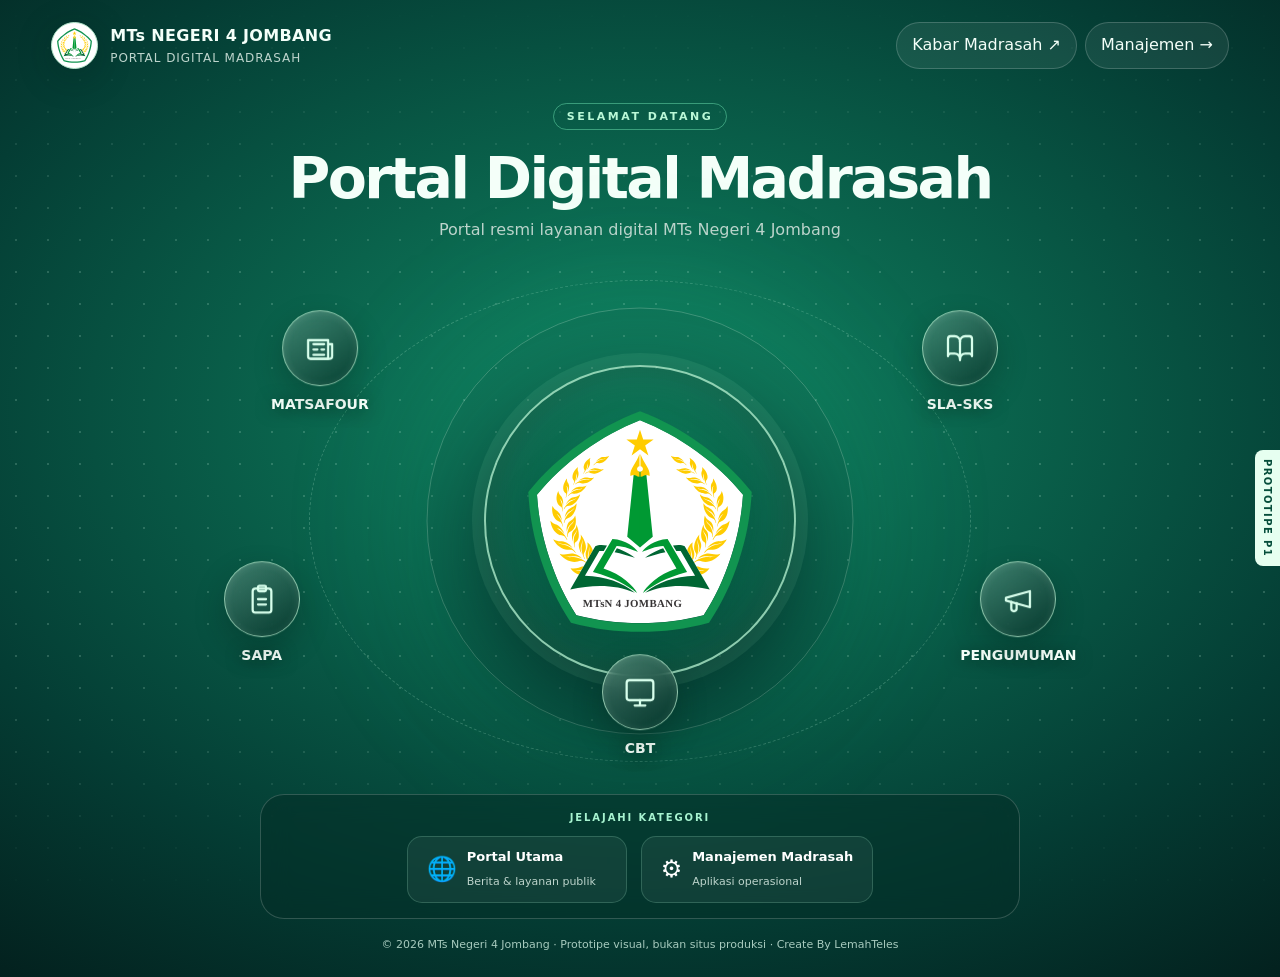
==== commit 423ec655: "fix(p1): remove white logo hub background, clear CBT overlap, add LemahTeles credit" ====
--- a/prototypes/p1/index.html
+++ b/prototypes/p1/index.html
@@ -40,7 +40,7 @@
     .node .tip{position:absolute;top:100%;color:var(--deep);font-size:12px;font-weight:600;background:#e5fff0;padding:6px 10px;border-radius:8px;white-space:nowrap;opacity:0;pointer-events:none;transition:opacity .2s}
     .node:hover .tip,.node:focus-visible .tip{opacity:1}
     .p1{left:17%;top:21%}.p2{left:83%;top:21%}.p3{left:11%;top:67%}.p4{left:89%;top:67%}
-    .p5{left:50%;top:95%}
+    .p5{left:50%;top:84%}
     .management .p1{left:19%;top:16%}.management .p2{left:81%;top:16%}.management .p3{left:8%;top:51%}.management .p4{left:92%;top:51%}.management .p5{left:27%;top:89%}.management .p6{left:73%;top:89%}
     .management .node .bubble{width:69px;height:69px;font-size:29px}
     .section-nav{margin:auto auto 0;border:1px solid var(--line);border-radius:24px;padding:15px 18px;background:var(--glass);backdrop-filter:blur(14px);width:min(100%,760px)}
@@ -72,7 +72,7 @@
 
     /* Revisi P1: logo resmi di pusat dan satu gaya ikon outline. */
     .emblem{background:#fff;padding:3px;overflow:hidden}.emblem img{display:block;width:100%;height:100%;object-fit:contain}
-    .logo-hub{background:radial-gradient(circle at 38% 32%,#e8fff1 0%,#f8fff9 72%);border:2px solid #bdf7d6;box-shadow:0 0 0 12px #b6ffce15,0 30px 100px #001f1e75,inset 0 0 55px #d5ffdb33}
+    .logo-hub{background:radial-gradient(circle at 50% 45%,rgba(17,148,80,.18) 0%,rgba(4,78,59,.45) 55%,rgba(2,45,35,.82) 100%);border:2px solid rgba(189,247,214,.75);box-shadow:0 0 0 12px rgba(182,255,206,.08),0 30px 100px rgba(0,31,30,.75),inset 0 0 55px rgba(213,255,219,.10)}
     .logo-hub img{width:81%;height:81%;object-fit:contain;filter:drop-shadow(0 10px 14px #003a2829)}
     .node .bubble svg{width:32px;height:32px;display:block;color:#d8ffec;stroke:currentColor}
     .management .node .bubble svg{width:30px;height:30px}
@@ -127,7 +127,7 @@
         <button class="nav-card" type="button" id="management-btn"><span class="nav-ico" aria-hidden="true">⚙️</span><span><b>Manajemen Madrasah</b><small>Aplikasi operasional</small></span></button>
       </div>
     </nav>
-    <footer class="footer">© 2026 MTs Negeri 4 Jombang · Prototipe visual, bukan situs produksi</footer>
+    <footer class="footer">© 2026 MTs Negeri 4 Jombang · Prototipe visual, bukan situs produksi · Create By LemahTeles</footer>
   </div>
   <script>
     (function(){
